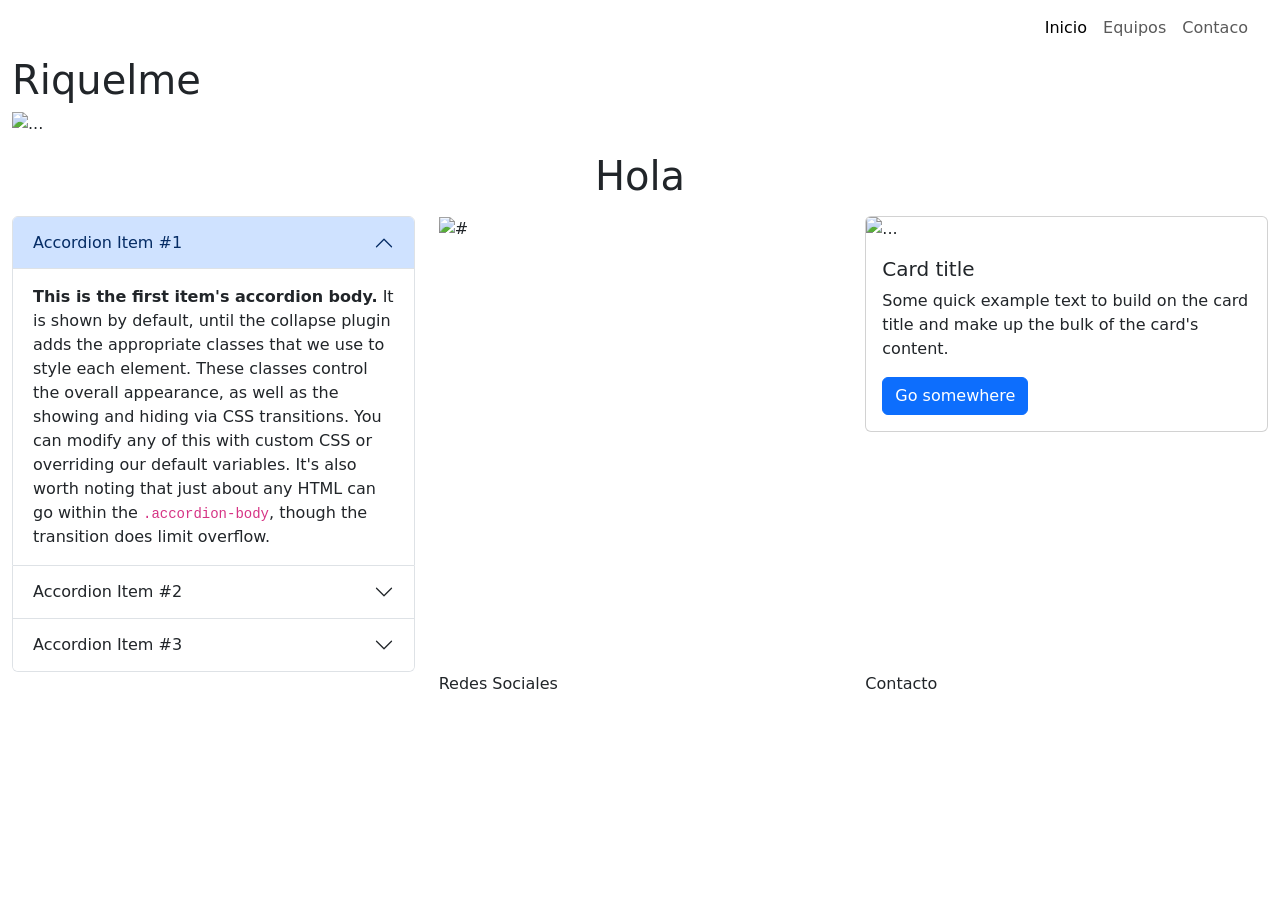
==== index.html @ 1be6f0e1 "agregamos git al proyecto" ====
<!DOCTYPE html>
<html lang="en">
<head>
    <meta charset="UTF-8">
    <meta http-equiv="X-UA-Compatible" content="IE=edge">
    <meta name="viewport" content="width=device-width, initial-scale=1.0">
    <title>Clase 10</title>
    <!-- LINK CSS BOOTSTRAP -->
    <link href="https://cdn.jsdelivr.net/npm/bootstrap@5.2.3/dist/css/bootstrap.min.css" rel="stylesheet" integrity="sha384-rbsA2VBKQhggwzxH7pPCaAqO46MgnOM80zW1RWuH61DGLwZJEdK2Kadq2F9CUG65" crossorigin="anonymous">
    <!-- LINK CSS -->
    <link rel="stylesheet" href="css/style.css"> 
</head>
<body> 
    <!-- LO PRIMERO QUE ABRIMOS ES UN CONTAINER -->
    <div class="container-fluid">
        <!-- Dentro del container puedo tener rows ilimitadas -->  
        <header class="row bg-principal">
                <!-- Siempre dentro de la row tengo que poner la cantidad
                de columnas. Se trabaja con 12 columnas de ancho y si
                tenemos 12, genera un salto de linea -->
                    <div class="col-lg-12 col-12">
                        <nav class="navbar navbar-expand-lg">
                            <div class="container-fluid">
                              <a class="navbar-brand" href="#"><img src="../grid mejorado/img/festejogol.jpg" alt=""></a>
                              <button class="navbar-toggler" type="button" data-bs-toggle="collapse" data-bs-target="#navbarNav" aria-controls="navbarNav" aria-expanded="false" aria-label="Toggle navigation">
                                <span class="navbar-toggler-icon"></span>
                              </button>
                              <div class="collapse navbar-collapse justify-content-end" id="navbarNav">
                                <ul class="navbar-nav">
                                  <li class="nav-item">
                                    <a class="nav-link active" aria-current="page" href="#">Inicio</a>
                                  </li>
                                  <li class="nav-item">
                                    <a class="nav-link" href="pages/equipos.html">Equipos</a>
                                  </li>
                                  <li class="nav-item">
                                    <a class="nav-link" href="pages/contacto.html">Contaco</a>
                                  </li>
                                </ul>
                              </div>
                            </div>
                          </nav>
                    </div>
            </header>
            <!-- Nueva Row -->
            <div class="row">
                <div class="col-lg-12 col-12">
                <h1>Riquelme</h1>           
                </div>
            </div>
            <div class="row">
                <div class="col-lg-12 col-12">
                    <div id="carouselExampleControls" class="carousel slide" data-bs-ride="carousel">
                        <div class="carousel-inner">
                          <div class="carousel-item active">
                            <img src="../grid mejorado/img/bombonerapan.jpg" class="d-block w-100" alt="...">
                          </div>
                          <div class="carousel-item">
                            <img src="../grid mejorado/img/festejogol.jpg" class="d-block w-100" alt="...">
                          </div>
                          <div class="carousel-item">
                            <img src="../grid mejorado/img/enbarcelona.jpg" class="d-block w-100" alt="...">
                          </div>
                        </div>
                        <button class="carousel-control-prev" type="button" data-bs-target="#carouselExampleControls" data-bs-slide="prev">
                          <span class="carousel-control-prev-icon" aria-hidden="true"></span>
                          <span class="visually-hidden">Previous</span>
                        </button>
                        <button class="carousel-control-next" type="button" data-bs-target="#carouselExampleControls" data-bs-slide="next">
                          <span class="carousel-control-next-icon" aria-hidden="true"></span>
                          <span class="visually-hidden">Next</span>
                        </button>
                      </div>
                </div>
            </div>
            <div class="row">
                <div class="col-lg-12 col-12">
                <h1 class="fs-1 text-center m-3">Hola</h1>           
                </div>
            </div>
            <div class="row">
                <div class="col-lg-4 col-12">
                    <div class="accordion" id="accordionExample">
                        <div class="accordion-item">
                          <h2 class="accordion-header" id="headingOne">
                            <button class="accordion-button" type="button" data-bs-toggle="collapse" data-bs-target="#collapseOne" aria-expanded="true" aria-controls="collapseOne">
                              Accordion Item #1
                            </button>
                          </h2>
                          <div id="collapseOne" class="accordion-collapse collapse show" aria-labelledby="headingOne" data-bs-parent="#accordionExample">
                            <div class="accordion-body">
                              <strong>This is the first item's accordion body.</strong> It is shown by default, until the collapse plugin adds the appropriate classes that we use to style each element. These classes control the overall appearance, as well as the showing and hiding via CSS transitions. You can modify any of this with custom CSS or overriding our default variables. It's also worth noting that just about any HTML can go within the <code>.accordion-body</code>, though the transition does limit overflow.
                            </div>
                          </div>
                        </div>
                        <div class="accordion-item">
                          <h2 class="accordion-header" id="headingTwo">
                            <button class="accordion-button collapsed" type="button" data-bs-toggle="collapse" data-bs-target="#collapseTwo" aria-expanded="false" aria-controls="collapseTwo">
                              Accordion Item #2
                            </button>
                          </h2>
                          <div id="collapseTwo" class="accordion-collapse collapse" aria-labelledby="headingTwo" data-bs-parent="#accordionExample">
                            <div class="accordion-body">
                              <strong>This is the second item's accordion body.</strong> It is hidden by default, until the collapse plugin adds the appropriate classes that we use to style each element. These classes control the overall appearance, as well as the showing and hiding via CSS transitions. You can modify any of this with custom CSS or overriding our default variables. It's also worth noting that just about any HTML can go within the <code>.accordion-body</code>, though the transition does limit overflow.
                            </div>
                          </div>
                        </div>
                        <div class="accordion-item">
                          <h2 class="accordion-header" id="headingThree">
                            <button class="accordion-button collapsed" type="button" data-bs-toggle="collapse" data-bs-target="#collapseThree" aria-expanded="false" aria-controls="collapseThree">
                              Accordion Item #3
                            </button>
                          </h2>
                          <div id="collapseThree" class="accordion-collapse collapse" aria-labelledby="headingThree" data-bs-parent="#accordionExample">
                            <div class="accordion-body">
                              <strong>This is the third item's accordion body.</strong> It is hidden by default, until the collapse plugin adds the appropriate classes that we use to style each element. These classes control the overall appearance, as well as the showing and hiding via CSS transitions. You can modify any of this with custom CSS or overriding our default variables. It's also worth noting that just about any HTML can go within the <code>.accordion-body</code>, though the transition does limit overflow.
                            </div>
                          </div>
                        </div>
                      </div>
                </div>
                <div class="col-lg-4 col-12">
                    <img src="../grid mejorado/img/Riquelme-Topo-Gigio-1920.webp" alt="#" class="img-fluid">
                  </div>
                <div class="col-lg-4 col-12">
                    <div class="card">
                        <img src="../grid mejorado/img/saludo.jpg" class="card-img-top" alt="...">
                        <div class="card-body">
                          <h5 class="card-title">Card title</h5>
                          <p class="card-text">Some quick example text to build on the card title and make up the bulk of the card's content.</p>
                          <a href="#" class="btn btn-primary">Go somewhere</a>
                        </div>
                      </div>
                    </div>
                </div>            
        <footer class="row bg-principal">
        <div class="col-lg-4 col-12">
            <p><img src="../grid mejorado/img/festejogol.jpg" alt=""></p>
        </div>
        <div class="col-lg-4">
            <p>Redes Sociales</p>
        </div>
        <div class="col-lg-4">
            <p>Contacto</p>
        </div>
         </footer>
    
    <!-- LINK DE JS BOOTSTRAP -->
    <script src="https://cdn.jsdelivr.net/npm/bootstrap@5.2.3/dist/js/bootstrap.bundle.min.js" 
    integrity="sha384-kenU1KFdBIe4zVF0s0G1M5b4hcpxyD9F7jL+jjXkk+Q2h455rYXK/7HAuoJl+0I4" 
    crossorigin="anonymous"></script>
</body>
</html>
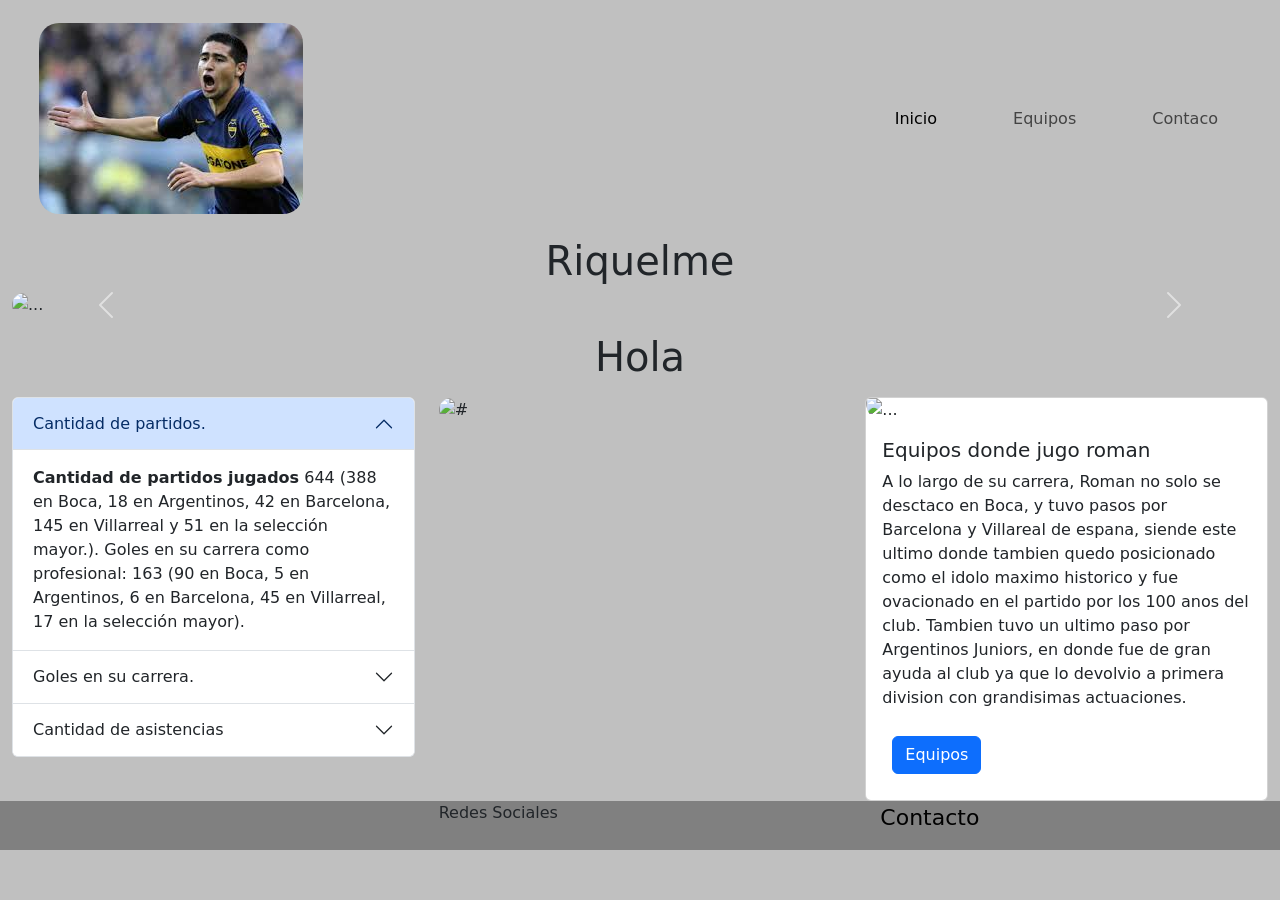
==== commit 8713126a: "termine de corregir lo que me marcaron desde coder" ====
--- a/index.html
+++ b/index.html
@@ -4,11 +4,11 @@
     <meta charset="UTF-8">
     <meta http-equiv="X-UA-Compatible" content="IE=edge">
     <meta name="viewport" content="width=device-width, initial-scale=1.0">
-    <title>Clase 10</title>
+    <title>Entrega 2</title>
     <!-- LINK CSS BOOTSTRAP -->
     <link href="https://cdn.jsdelivr.net/npm/bootstrap@5.2.3/dist/css/bootstrap.min.css" rel="stylesheet" integrity="sha384-rbsA2VBKQhggwzxH7pPCaAqO46MgnOM80zW1RWuH61DGLwZJEdK2Kadq2F9CUG65" crossorigin="anonymous">
     <!-- LINK CSS -->
-    <link rel="stylesheet" href="css/style.css"> 
+    <link rel="stylesheet" href="Css/style.css"> 
 </head>
 <body> 
     <!-- LO PRIMERO QUE ABRIMOS ES UN CONTAINER -->
@@ -21,7 +21,7 @@
                     <div class="col-lg-12 col-12">
                         <nav class="navbar navbar-expand-lg">
                             <div class="container-fluid">
-                              <a class="navbar-brand" href="#"><img src="../grid mejorado/img/festejogol.jpg" alt=""></a>
+                              <a class="navbar-brand" href="#"><img src="img/festejogol.jpg" alt=""></a>
                               <button class="navbar-toggler" type="button" data-bs-toggle="collapse" data-bs-target="#navbarNav" aria-controls="navbarNav" aria-expanded="false" aria-label="Toggle navigation">
                                 <span class="navbar-toggler-icon"></span>
                               </button>
@@ -56,10 +56,10 @@
                             <img src="../grid mejorado/img/bombonerapan.jpg" class="d-block w-100" alt="...">
                           </div>
                           <div class="carousel-item">
-                            <img src="../grid mejorado/img/festejogol.jpg" class="d-block w-100" alt="...">
+                            <img src="../grid mejorado/img/enargentinos.jpg" class="d-block w-100" alt="...">
                           </div>
                           <div class="carousel-item">
-                            <img src="../grid mejorado/img/enbarcelona.jpg" class="d-block w-100" alt="...">
+                            <img src="../grid mejorado/img/enbarcelona2.webp" class="d-block w-100" alt="...">
                           </div>
                         </div>
                         <button class="carousel-control-prev" type="button" data-bs-target="#carouselExampleControls" data-bs-slide="prev">
@@ -84,36 +84,36 @@
                         <div class="accordion-item">
                           <h2 class="accordion-header" id="headingOne">
                             <button class="accordion-button" type="button" data-bs-toggle="collapse" data-bs-target="#collapseOne" aria-expanded="true" aria-controls="collapseOne">
-                              Accordion Item #1
+                              Cantidad de partidos.
                             </button>
                           </h2>
                           <div id="collapseOne" class="accordion-collapse collapse show" aria-labelledby="headingOne" data-bs-parent="#accordionExample">
                             <div class="accordion-body">
-                              <strong>This is the first item's accordion body.</strong> It is shown by default, until the collapse plugin adds the appropriate classes that we use to style each element. These classes control the overall appearance, as well as the showing and hiding via CSS transitions. You can modify any of this with custom CSS or overriding our default variables. It's also worth noting that just about any HTML can go within the <code>.accordion-body</code>, though the transition does limit overflow.
+                              <strong>Cantidad de partidos jugados</strong> 644 (388 en Boca, 18 en Argentinos, 42 en Barcelona, 145 en Villarreal y 51 en la selección mayor.). Goles en su carrera como profesional: 163 (90 en Boca, 5 en Argentinos, 6 en Barcelona, 45 en Villarreal, 17 en la selección mayor). 
                             </div>
                           </div>
                         </div>
                         <div class="accordion-item">
                           <h2 class="accordion-header" id="headingTwo">
                             <button class="accordion-button collapsed" type="button" data-bs-toggle="collapse" data-bs-target="#collapseTwo" aria-expanded="false" aria-controls="collapseTwo">
-                              Accordion Item #2
+                              Goles en su carrera.
                             </button>
                           </h2>
                           <div id="collapseTwo" class="accordion-collapse collapse" aria-labelledby="headingTwo" data-bs-parent="#accordionExample">
                             <div class="accordion-body">
-                              <strong>This is the second item's accordion body.</strong> It is hidden by default, until the collapse plugin adds the appropriate classes that we use to style each element. These classes control the overall appearance, as well as the showing and hiding via CSS transitions. You can modify any of this with custom CSS or overriding our default variables. It's also worth noting that just about any HTML can go within the <code>.accordion-body</code>, though the transition does limit overflow.
+                              <strong>Cantidad de goles en su carrera</strong> Goles en su carrera como profesional: 163 (90 en Boca, 5 en Argentinos, 6 en Barcelona, 45 en Villarreal, 17 en la selección mayor).
                             </div>
                           </div>
                         </div>
                         <div class="accordion-item">
                           <h2 class="accordion-header" id="headingThree">
                             <button class="accordion-button collapsed" type="button" data-bs-toggle="collapse" data-bs-target="#collapseThree" aria-expanded="false" aria-controls="collapseThree">
-                              Accordion Item #3
+                              Cantidad de asistencias
                             </button>
                           </h2>
                           <div id="collapseThree" class="accordion-collapse collapse" aria-labelledby="headingThree" data-bs-parent="#accordionExample">
                             <div class="accordion-body">
-                              <strong>This is the third item's accordion body.</strong> It is hidden by default, until the collapse plugin adds the appropriate classes that we use to style each element. These classes control the overall appearance, as well as the showing and hiding via CSS transitions. You can modify any of this with custom CSS or overriding our default variables. It's also worth noting that just about any HTML can go within the <code>.accordion-body</code>, though the transition does limit overflow.
+                              <strong>Cantidad de asistencias</strong> Asistencias en su carrera: 193 (119 en Boca, 10 en Barcelona, 41 Villarreal, 2 en Argentinos Juniors y 21 en la selección Argentina). 
                             </div>
                           </div>
                         </div>
@@ -126,9 +126,12 @@
                     <div class="card">
                         <img src="../grid mejorado/img/saludo.jpg" class="card-img-top" alt="...">
                         <div class="card-body">
-                          <h5 class="card-title">Card title</h5>
-                          <p class="card-text">Some quick example text to build on the card title and make up the bulk of the card's content.</p>
-                          <a href="#" class="btn btn-primary">Go somewhere</a>
+                          <h5 class="card-title">Equipos donde jugo roman</h5>
+                          <p class="card-text">A lo largo de su carrera, Roman no solo se desctaco en Boca, y tuvo pasos por Barcelona y Villareal de espana, siende este ultimo donde tambien quedo posicionado como el idolo maximo
+                            historico y fue ovacionado en el partido por los 100 anos del club. Tambien tuvo un ultimo paso por Argentinos Juniors, en donde fue de gran ayuda al club ya que lo devolvio
+                            a primera division con grandisimas actuaciones.
+                          </p>
+                          <a href="Pages/equipos.html" class="btn btn-primary">Equipos</a>
                         </div>
                       </div>
                     </div>
@@ -141,7 +144,7 @@
             <p>Redes Sociales</p>
         </div>
         <div class="col-lg-4">
-            <p>Contacto</p>
+            <p><a href="Pages/contacto.html">Contacto</a></p>
         </div>
          </footer>
     
--- a/Css/style.css
+++ b/Css/style.css
@@ -0,0 +1,114 @@
+
+.grid div{border: 1px solid black;}
+.grid{
+    display: grid;
+    /* es la propiedad 
+    que nos habilita el uso de grillas */
+    /* grid-template-columns: 300px 100px; */
+    /* grid template columns acepta valores en px, % 
+y fracciones. Los valores pueden ir separados
+por un espacio y los valores van a representar el
+el tama;o de ancho de cada columna */
+    /* grid-template-rows: 100px 400px; */
+    /*acepta valores en px, %, fr y auto. Los valores
+    puede ir separados por un espacio. Los
+    valores representan el tama;o de alto 
+    de cada fila */
+    /* grid-template-rows:  600px 200px 100px 200px; */
+    /* grid-template-columns: 1fr; */
+    grid-template-columns:30% 70%;
+    grid-template-rows:auto auto;
+}
+head{background-color: grey;}
+ul{list-style-type: none;}
+a{text-decoration: none;}
+.img-fluid{width: 100%; height: auto;}
+/* MEDIA QUERIES */
+/* DESKTOP */
+@media (min-width:1024px){
+    /* GRID INDEX */
+    .gridindex{
+     display: grid;
+     grid-template-columns: 100%;
+     grid-template-rows: auto auto auto;
+    }
+   header, footer, ul{display: flex;}
+   main{
+    display: grid;
+    grid-template-areas: 
+    "imgPrincipal imgPrincipal imgPrincipal"
+    "titulo titulo titulo"
+    "pIzq imgTexto pDer";
+    grid-template-columns: repeat(3, 1fr);
+    grid-template-rows: repeat(3,auto);
+   }
+   .imgPrincipal{grid-area: imgPrincipal;}
+   .titulo{grid-area: titulo;}
+   .parrafoIzq{grid-area: pIzq;}
+   .imgtexto{grid-area: imgtexto;}
+   .parrafoDer{grid-area: pDer;}
+   .just-content-spa-betw
+   {justify-content: space-between;}
+   .align-items-center{align-items: center;}
+   a{color: black; font-size: 28px;
+    padding: 5px; margin: 10px;}
+}
+.jusconbetween{justify-content: 
+    space-between;}
+.flexequip{display: flex;}
+    /* flex */
+li{padding: 20px;}
+.mb20{margin-bottom: 20px;}
+.mt20{margin-top: 20px;}
+.p20{padding: 20px;}
+
+.img-fluid{width: 100%; height: auto;}
+ul{list-style-type: none;}
+a{text-decoration: none; font-size: 22px;}
+h1{text-align: center;}
+h3{-webkit-text-fill-color: gold;}
+body{
+    margin: 0;
+    background-color:silver;
+    background-size: cover;
+    background-repeat: no-repeat;}
+    
+.gridmainequipos{
+        display: grid;
+        grid-template-areas: 
+        "tituloequipos tituloequipos tituloequipos tituloequipos"
+        "EquipA EquipB EquipC EquipD";
+        grid-template-columns: 25% 25% 25% 25%;
+    /* repeat(4, 25%) */
+    grid-template-rows: auto auto;
+    }
+.tituloequipos{grid-area: tituloequipos;}
+.EquipA{grid-area: EquipA;}
+.EquipB{grid-area: EquipB;}
+.EquipC{grid-area: EquipC;}
+.EquipD{grid-area: EquipD;}
+    
+.Equip{
+        background-color: lightgreen; padding: 5px; 
+        margin: 10px; border-radius: 20px;}
+
+/* MOBILE */
+@media (max-width:768px) {
+    header,main,footer{display:flex;
+        flex-direction: column;align-items: 
+        center;}
+        ul{display: flex;padding: 0px;}
+        a{color: blue; font-size: 15px; 
+        padding: 5px; margin: 5px;}
+        p{font-size: 20px;}
+        .gridmainequipos{
+            display: flex;
+            flex-direction: column;
+        }
+        }
+
+footer{background-color: grey;}
+.p20{padding: 20px;}
+img{border-radius: 20px;}
+
+
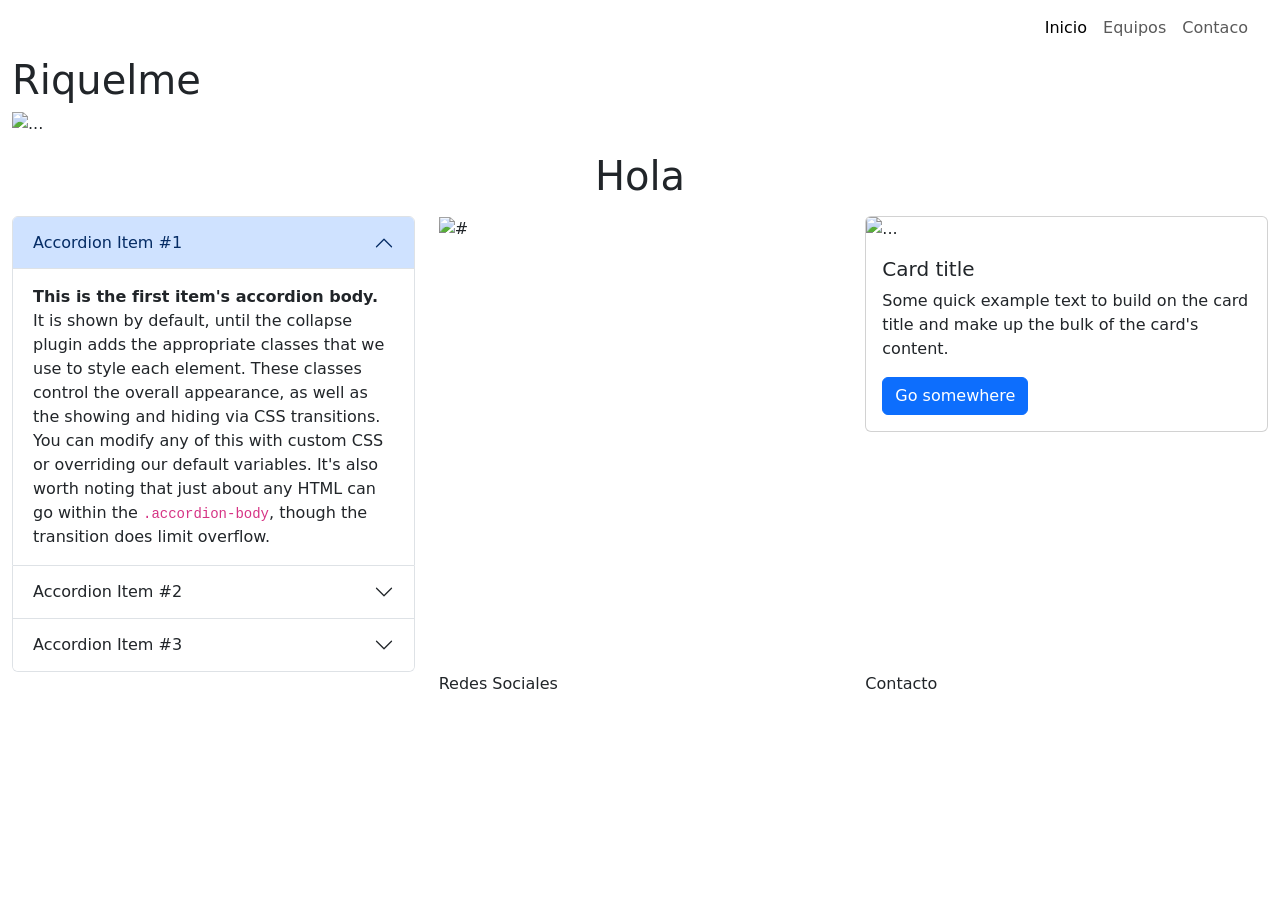
==== commit 952a9115: "cambie head de todo" ====
--- a/index.html
+++ b/index.html
@@ -1,14 +1,12 @@
 <!DOCTYPE html>
-<html lang="en">
+<html lang="es">
 <head>
     <meta charset="UTF-8">
     <meta http-equiv="X-UA-Compatible" content="IE=edge">
     <meta name="viewport" content="width=device-width, initial-scale=1.0">
-    <title>Entrega 2</title>
-    <!-- LINK CSS BOOTSTRAP -->
+    <title>Entrega_2</title>
     <link href="https://cdn.jsdelivr.net/npm/bootstrap@5.2.3/dist/css/bootstrap.min.css" rel="stylesheet" integrity="sha384-rbsA2VBKQhggwzxH7pPCaAqO46MgnOM80zW1RWuH61DGLwZJEdK2Kadq2F9CUG65" crossorigin="anonymous">
-    <!-- LINK CSS -->
-    <link rel="stylesheet" href="Css/style.css"> 
+    <link rel="stylesheet" href="css/style.css"> 
 </head>
 <body> 
     <!-- LO PRIMERO QUE ABRIMOS ES UN CONTAINER -->
@@ -21,7 +19,7 @@
                     <div class="col-lg-12 col-12">
                         <nav class="navbar navbar-expand-lg">
                             <div class="container-fluid">
-                              <a class="navbar-brand" href="#"><img src="img/festejogol.jpg" alt=""></a>
+                              <a class="navbar-brand" href="#"><img src="../grid mejorado/img/festejogol.jpg" alt=""></a>
                               <button class="navbar-toggler" type="button" data-bs-toggle="collapse" data-bs-target="#navbarNav" aria-controls="navbarNav" aria-expanded="false" aria-label="Toggle navigation">
                                 <span class="navbar-toggler-icon"></span>
                               </button>
@@ -56,10 +54,10 @@
                             <img src="../grid mejorado/img/bombonerapan.jpg" class="d-block w-100" alt="...">
                           </div>
                           <div class="carousel-item">
-                            <img src="../grid mejorado/img/enargentinos.jpg" class="d-block w-100" alt="...">
+                            <img src="../grid mejorado/img/festejogol.jpg" class="d-block w-100" alt="...">
                           </div>
                           <div class="carousel-item">
-                            <img src="../grid mejorado/img/enbarcelona2.webp" class="d-block w-100" alt="...">
+                            <img src="../grid mejorado/img/enbarcelona.jpg" class="d-block w-100" alt="...">
                           </div>
                         </div>
                         <button class="carousel-control-prev" type="button" data-bs-target="#carouselExampleControls" data-bs-slide="prev">
@@ -84,36 +82,36 @@
                         <div class="accordion-item">
                           <h2 class="accordion-header" id="headingOne">
                             <button class="accordion-button" type="button" data-bs-toggle="collapse" data-bs-target="#collapseOne" aria-expanded="true" aria-controls="collapseOne">
-                              Cantidad de partidos.
+                              Accordion Item #1
                             </button>
                           </h2>
                           <div id="collapseOne" class="accordion-collapse collapse show" aria-labelledby="headingOne" data-bs-parent="#accordionExample">
                             <div class="accordion-body">
-                              <strong>Cantidad de partidos jugados</strong> 644 (388 en Boca, 18 en Argentinos, 42 en Barcelona, 145 en Villarreal y 51 en la selección mayor.). Goles en su carrera como profesional: 163 (90 en Boca, 5 en Argentinos, 6 en Barcelona, 45 en Villarreal, 17 en la selección mayor). 
+                              <strong>This is the first item's accordion body.</strong> It is shown by default, until the collapse plugin adds the appropriate classes that we use to style each element. These classes control the overall appearance, as well as the showing and hiding via CSS transitions. You can modify any of this with custom CSS or overriding our default variables. It's also worth noting that just about any HTML can go within the <code>.accordion-body</code>, though the transition does limit overflow.
                             </div>
                           </div>
                         </div>
                         <div class="accordion-item">
                           <h2 class="accordion-header" id="headingTwo">
                             <button class="accordion-button collapsed" type="button" data-bs-toggle="collapse" data-bs-target="#collapseTwo" aria-expanded="false" aria-controls="collapseTwo">
-                              Goles en su carrera.
+                              Accordion Item #2
                             </button>
                           </h2>
                           <div id="collapseTwo" class="accordion-collapse collapse" aria-labelledby="headingTwo" data-bs-parent="#accordionExample">
                             <div class="accordion-body">
-                              <strong>Cantidad de goles en su carrera</strong> Goles en su carrera como profesional: 163 (90 en Boca, 5 en Argentinos, 6 en Barcelona, 45 en Villarreal, 17 en la selección mayor).
+                              <strong>This is the second item's accordion body.</strong> It is hidden by default, until the collapse plugin adds the appropriate classes that we use to style each element. These classes control the overall appearance, as well as the showing and hiding via CSS transitions. You can modify any of this with custom CSS or overriding our default variables. It's also worth noting that just about any HTML can go within the <code>.accordion-body</code>, though the transition does limit overflow.
                             </div>
                           </div>
                         </div>
                         <div class="accordion-item">
                           <h2 class="accordion-header" id="headingThree">
                             <button class="accordion-button collapsed" type="button" data-bs-toggle="collapse" data-bs-target="#collapseThree" aria-expanded="false" aria-controls="collapseThree">
-                              Cantidad de asistencias
+                              Accordion Item #3
                             </button>
                           </h2>
                           <div id="collapseThree" class="accordion-collapse collapse" aria-labelledby="headingThree" data-bs-parent="#accordionExample">
                             <div class="accordion-body">
-                              <strong>Cantidad de asistencias</strong> Asistencias en su carrera: 193 (119 en Boca, 10 en Barcelona, 41 Villarreal, 2 en Argentinos Juniors y 21 en la selección Argentina). 
+                              <strong>This is the third item's accordion body.</strong> It is hidden by default, until the collapse plugin adds the appropriate classes that we use to style each element. These classes control the overall appearance, as well as the showing and hiding via CSS transitions. You can modify any of this with custom CSS or overriding our default variables. It's also worth noting that just about any HTML can go within the <code>.accordion-body</code>, though the transition does limit overflow.
                             </div>
                           </div>
                         </div>
@@ -126,12 +124,9 @@
                     <div class="card">
                         <img src="../grid mejorado/img/saludo.jpg" class="card-img-top" alt="...">
                         <div class="card-body">
-                          <h5 class="card-title">Equipos donde jugo roman</h5>
-                          <p class="card-text">A lo largo de su carrera, Roman no solo se desctaco en Boca, y tuvo pasos por Barcelona y Villareal de espana, siende este ultimo donde tambien quedo posicionado como el idolo maximo
-                            historico y fue ovacionado en el partido por los 100 anos del club. Tambien tuvo un ultimo paso por Argentinos Juniors, en donde fue de gran ayuda al club ya que lo devolvio
-                            a primera division con grandisimas actuaciones.
-                          </p>
-                          <a href="Pages/equipos.html" class="btn btn-primary">Equipos</a>
+                          <h5 class="card-title">Card title</h5>
+                          <p class="card-text">Some quick example text to build on the card title and make up the bulk of the card's content.</p>
+                          <a href="#" class="btn btn-primary">Go somewhere</a>
                         </div>
                       </div>
                     </div>
@@ -144,7 +139,7 @@
             <p>Redes Sociales</p>
         </div>
         <div class="col-lg-4">
-            <p><a href="Pages/contacto.html">Contacto</a></p>
+            <p>Contacto</p>
         </div>
          </footer>
     
